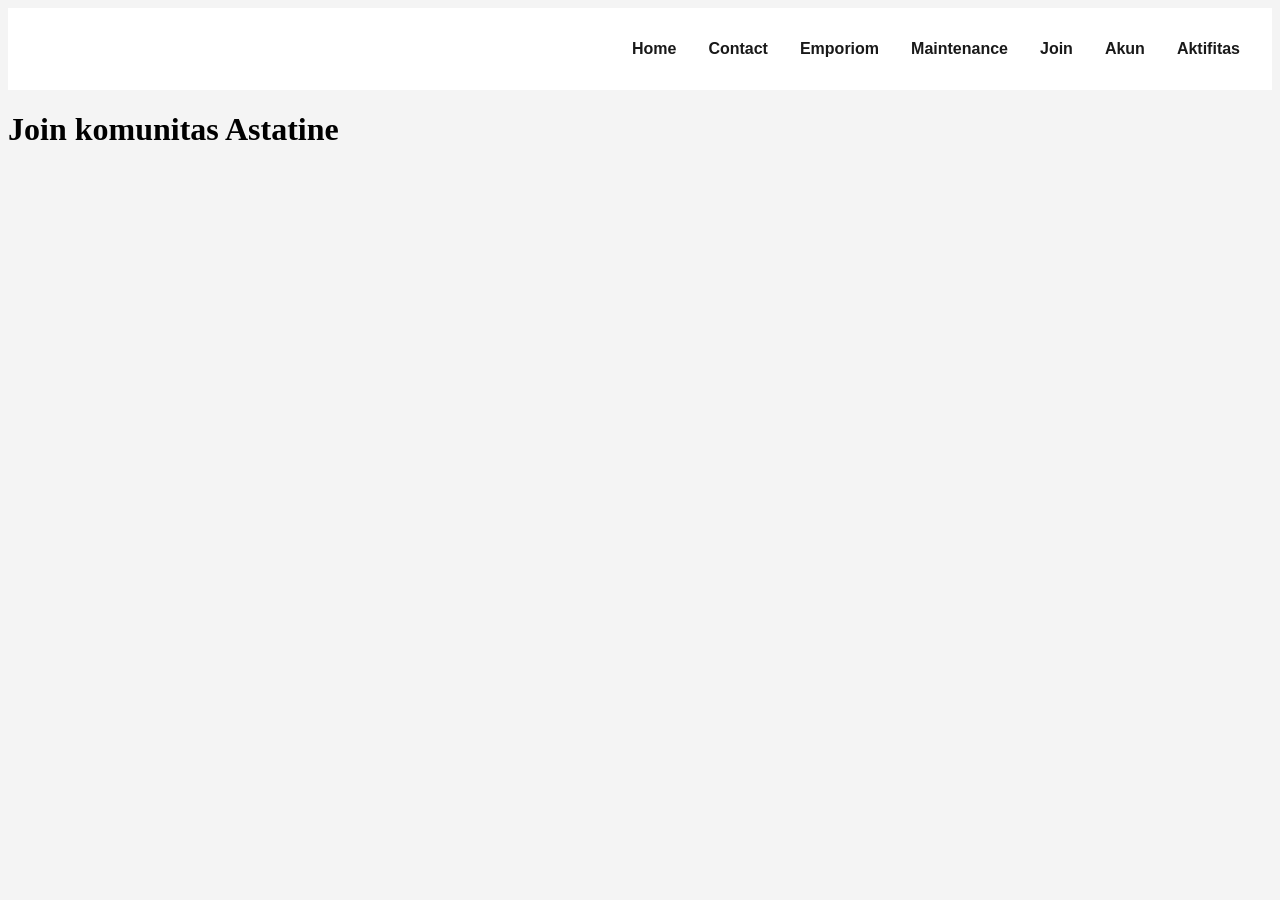
==== index.html @ 649191dd "Add files via upload" ====
<!DOCTYPE html>
<html lang="en">
<head>
    <meta charset="UTF-8">
    <meta http-equiv="X-UA-Compatible" content="IE=edge">
    <meta name="viewport" content="width=device-width, initial-scale=1.0">
    <link rel="stylesheet" href="style.css">
    <title>Astatine</title>
    <link
    rel="stylesheet"
    type="text/css"
    href="https://cdn.jsdelivr.net/npm/@phosphor-icons/web@2.1.1/src/regular/style.css"
  />
  <link
    rel="stylesheet"
    type="text/css"
    href="https://cdn.jsdelivr.net/npm/@phosphor-icons/web@2.1.1/src/fill/style.css"
  />
</head>
</body>
</head>
<body>
    <nav>
        <div class="">
         <img src="c.jpg" alt="">
        </div>
        <div id="menu-icon" class="menu-icon">
            <i class="ph ph-list"></i>
        </div>
        <ul id="menu-list" class="hidden">
            <li>
                    <a href="#">Home</a>
                </li>
           <li>
                    <a href="#">Contact</a>
                </li>
            <li>
                    <a href="#">Emporiom</a>
                </li>
            <li>
                    <a href="#">Maintenance</a>
                </li>
                <li>
                    <a href="#">Join</a>
                </li>
                <li>
                    <a href="#">Akun</a>
                </li>
                <li>
                    <a href="#">Aktifitas</a>
                </li>



        









        </ul>
        
    </nav>
    <script src="/script.js"></script>



    <h1>Join komunitas Astatine</h1>
    <img width="350px" src="IMG_20260217_165050.jpg" alt="">





</body>
</html>
---- style.css ----
*, html, {
   padding: 0;
   margin: 0;
   box-sizing: border-box;
}


body {

    background-color: #f4f4f4;
}

nav {
    background-color: white;
   display: flex;
  justify-content: space-between;
  padding: 1rem 2rem;
}

nav ul {
    display: flex;
    align-items: center;
    gap: 2rem;
    list-style: none;
    
    
}


nav div img {
    width: 50px;
}




nav ul li a {
    text-decoration: none;
    font-family: "Segoe UI",  sans-serif;
    color: #191919;
    font-weight: 600;
    padding: 8px 0;
    transition-duration: 300ms;
    border-bottom: 1px solid rgba(255, 68, 0, 0);
}

nav ul li a:hover {
    color: orangered;
    border-bottom: 1px solid orangered;
}

.menu-icon {
  /* background-color: tomato; */
    font-size: 28px;
    display: none;


}

@media only screen and (max-width: 768px) {

       nav {
        flex-wrap: wrap;
        position: f
       }

       
     nav ul.hidden {
        display: none;
     }



    nav ul {
        flex-direction: column;
        width: 100%;
    }

    .menu-icon {

        display: flex;
    align-items: center;

    }


}
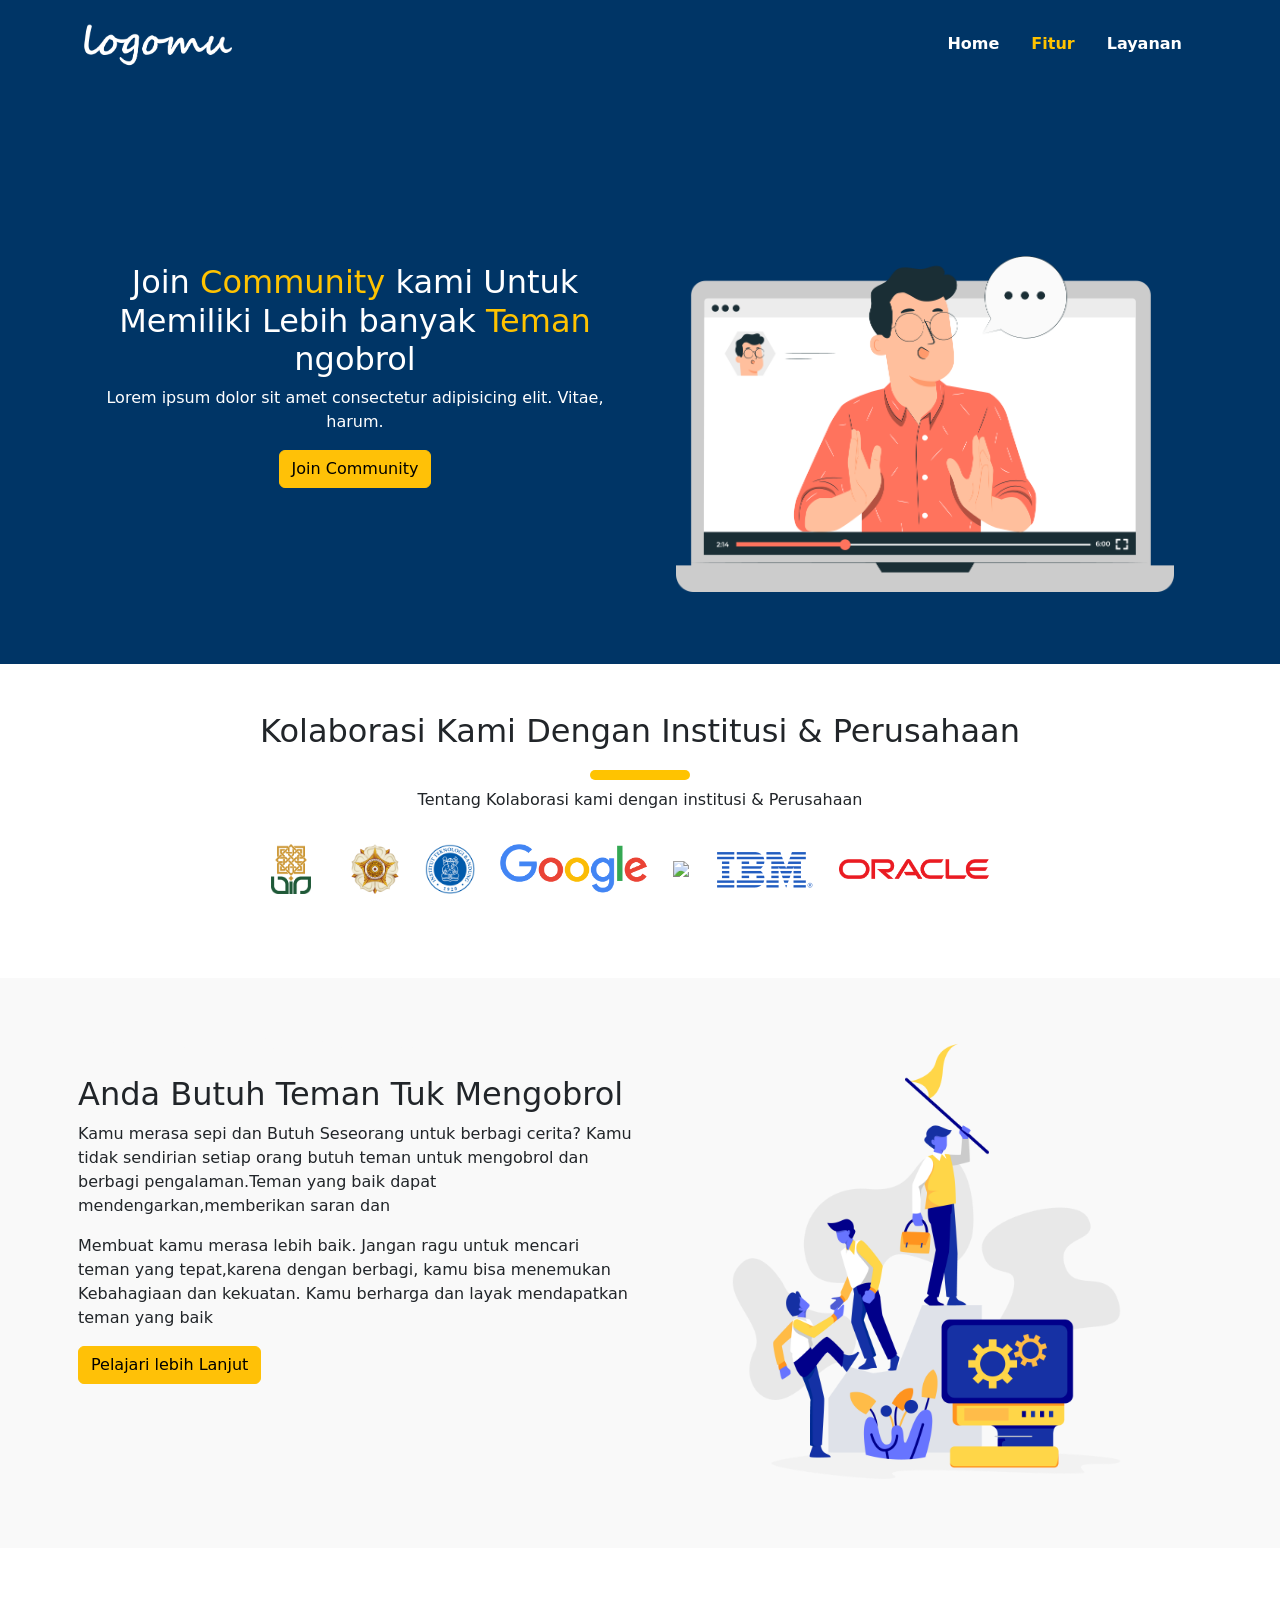
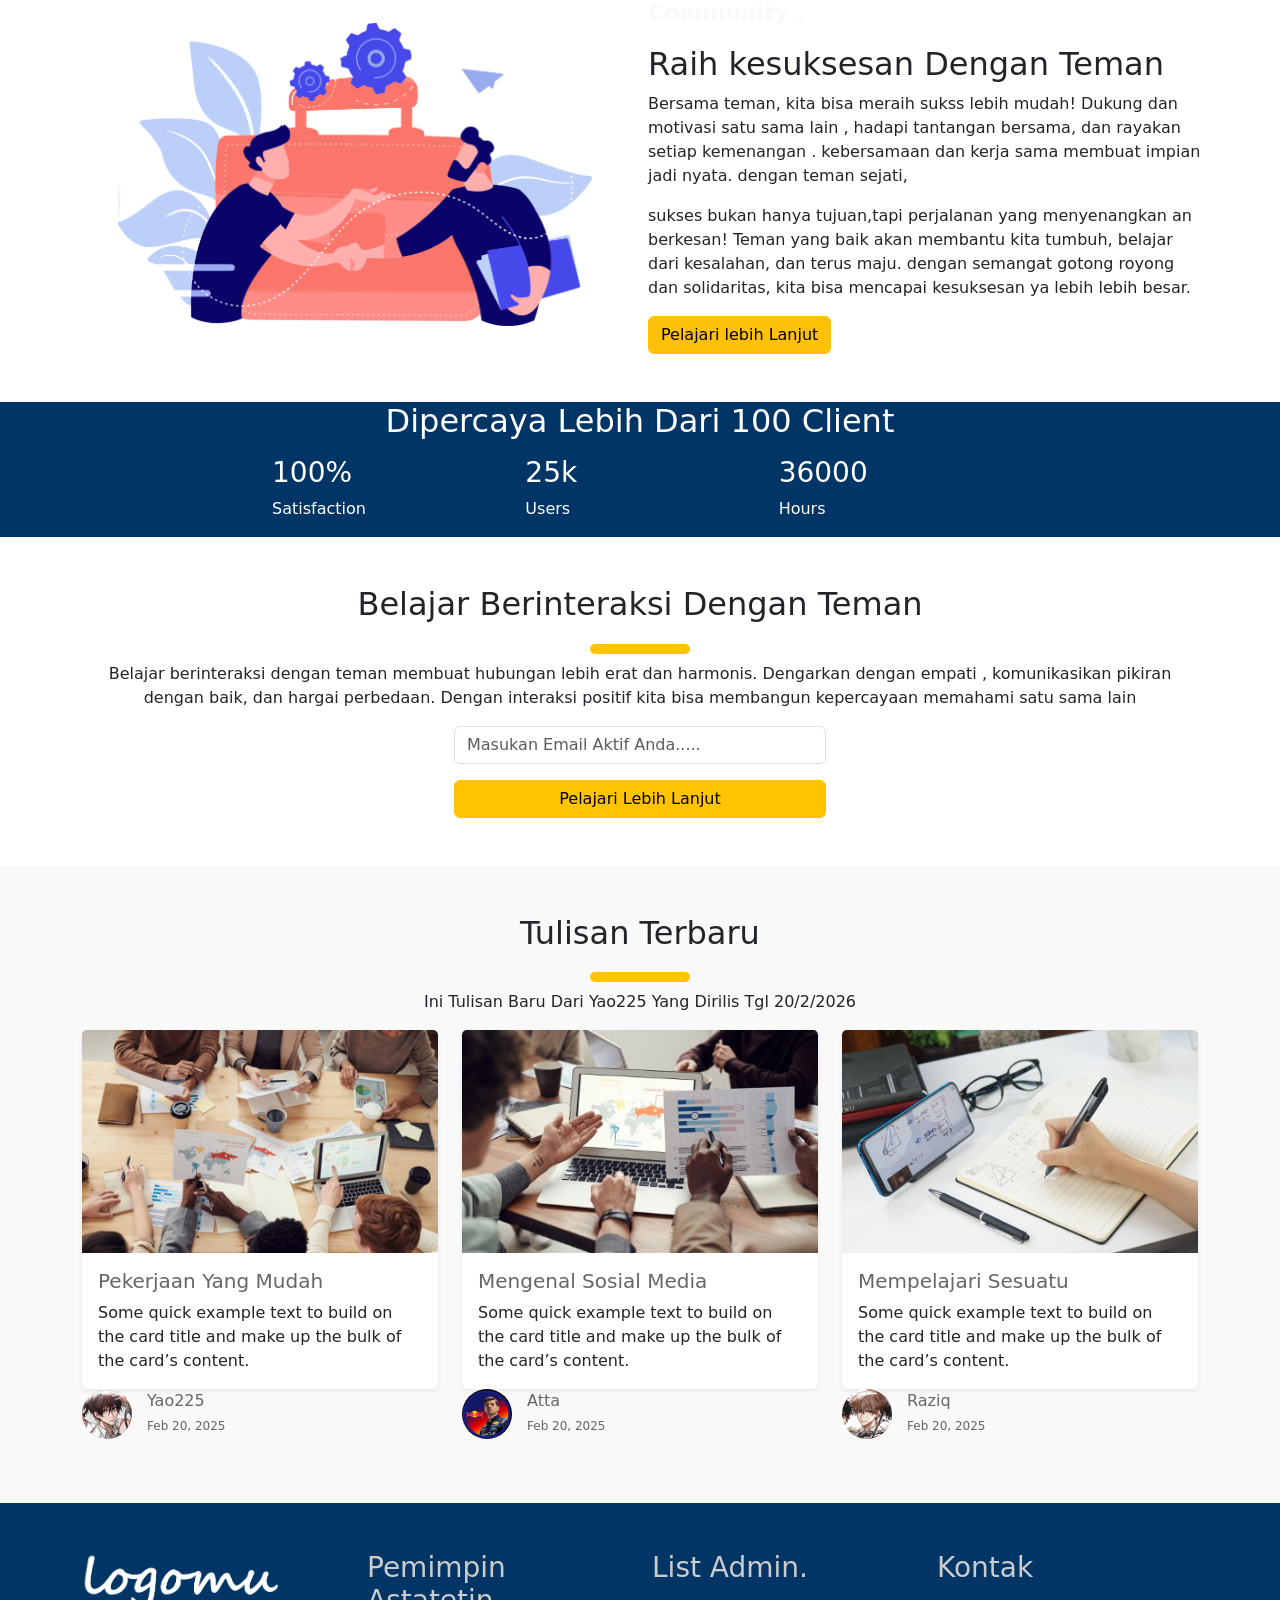
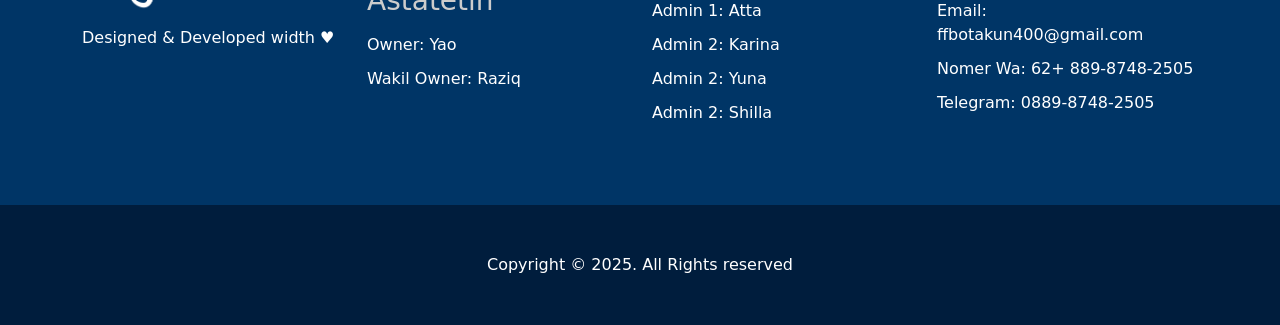
==== commit 0103cbc4: "Add files via upload" ====
--- a/index.html
+++ b/index.html
@@ -2,79 +2,234 @@
 <html lang="en">
 <head>
     <meta charset="UTF-8">
-    <meta http-equiv="X-UA-Compatible" content="IE=edge">
     <meta name="viewport" content="width=device-width, initial-scale=1.0">
-    <link rel="stylesheet" href="style.css">
-    <title>Astatine</title>
-    <link
-    rel="stylesheet"
-    type="text/css"
-    href="https://cdn.jsdelivr.net/npm/@phosphor-icons/web@2.1.1/src/regular/style.css"
-  />
-  <link
-    rel="stylesheet"
-    type="text/css"
-    href="https://cdn.jsdelivr.net/npm/@phosphor-icons/web@2.1.1/src/fill/style.css"
-  />
-</head>
-</body>
+    <title>Web Resmi Astatetin</title>
+    <link rel="stylesheet" href="/assets/css/bootstrap.min.css">
+    <link rel="stylesheet" href="/assets/css/main.css">
+    <link rel="stylesheet" href="/assets/page.html">
 </head>
 <body>
-    <nav>
-        <div class="">
-         <img src="c.jpg" alt="">
-        </div>
-        <div id="menu-icon" class="menu-icon">
-            <i class="ph ph-list"></i>
-        </div>
-        <ul id="menu-list" class="hidden">
-            <li>
-                    <a href="#">Home</a>
-                </li>
-           <li>
-                    <a href="#">Contact</a>
-                </li>
-            <li>
-                    <a href="#">Emporiom</a>
-                </li>
-            <li>
-                    <a href="#">Maintenance</a>
-                </li>
-                <li>
-                    <a href="#">Join</a>
-                </li>
-                <li>
-                    <a href="#">Akun</a>
-                </li>
-                <li>
-                    <a href="#">Aktifitas</a>
-                </li>
-
-
-
-        
-
-
-
-
-
-
-
-
-
-        </ul>
-        
-    </nav>
-    <script src="/script.js"></script>
-
-
-
-    <h1>Join komunitas Astatine</h1>
-    <img width="350px" src="IMG_20260217_165050.jpg" alt="">
-
-
-
-
-
+    <header class="navbar sticky-top navbar-expand-lg navbar-dark  main-nav">
+        <div class="container">
+          <a class="navbar-brand" href="index.html"><img src="/assets/img/logo.png" class="main-logo" /> </a>
+          <button class="navbar-toggler" type="button" data-bs-toggle="collapse" data-bs-target="#navbarNavAltMarkup" aria-controls="navbarNavAltMarkup" aria-expanded="false" aria-label="Toggle navigation">
+            <span class="navbar-toggler-icon"></span>
+          </button>
+          <div class="collapse navbar-collapse" id="navbarNavAltMarkup">
+            <div class="navbar-nav ms-auto py-3">
+              <a class="nav-link px-3" aria-current="page" href="#">Home</a>
+              <a class="nav-link  active px-3" href="page.html">Fitur</a>
+              <a class="nav-link px-3" href="page.html">Layanan</a>
+            </div>
+          </div>
+        </div>
+      </header>
+      <section class="main-biru">
+        <div class="container py-5">
+        <div class="row">
+            <div class="col-lg-6 text-center align-self-center">
+                <div class="">
+                    <h2>Join <span>Community</span> kami Untuk Memiliki Lebih banyak <span>Teman</span> ngobrol </h2>
+                    <p>Lorem ipsum dolor sit amet consectetur adipisicing elit. Vitae, harum.</p>
+                    <a href="page.html" class="btn btn-warning">Join Community</a>
+                </div>
+            </div>
+            <div class="col-lg-6">
+                <div class="px-4 py-5"></div>
+                <img src="/assets/img/header.png" class="px-4 py-4 w-100" />
+            </div>
+        </div>
+        </div>
+      </section>
+      <section id="main-kolaborasi">
+        <div class="container py-5">
+            <h2 class="text-center main-judul">Kolaborasi Kami Dengan Institusi & Perusahaan</h2>
+            <p class="text-center">Tentang Kolaborasi kami dengan institusi & Perusahaan </p>
+            <div class="text-center py-3">
+                <a href=""><img src="assets/img/uinsuka.png"  /><a>
+                <a href=""><img src="assets/img/ugm.png"  /></a>
+                <a href=""><img src="assets/img/itb.png"  /></a>
+                <a href=""><img src="assets/img/google.png"  /></a>
+                <a href=""><img src="assets/img/.png"  /></a>
+                <a href=""><img src="assets/img/ibm.png"  /></a>
+                <a href=""><img src="assets/img/oracle.png"  /></a>
+
+
+
+            </div>
+        </div>
+      </section>
+       <section id="upgrade" class="main-grey">
+        <div class="container py-5">
+            <div class="row">
+                <div class="col-lg-6 px-2">
+                    <p class="main-atas-judul">Lorem ipsum dolor sit amet.</p>
+                    <h2>Anda Butuh Teman Tuk Mengobrol</h2>
+                    <p>Kamu merasa sepi dan Butuh Seseorang  untuk berbagi cerita? Kamu tidak sendirian setiap orang butuh teman untuk mengobrol dan berbagi pengalaman.Teman yang baik dapat mendengarkan,memberikan saran dan</p>
+                    <p>Membuat kamu merasa lebih baik. Jangan ragu untuk mencari teman yang tepat,karena dengan berbagi, kamu bisa menemukan Kebahagiaan dan kekuatan. Kamu berharga dan layak mendapatkan teman yang baik
+                    </p>
+                    <a href="page.html." class="btn btn-warning">Pelajari lebih Lanjut</a>
+                </div>
+                <div class="col-lg-6 px-5 align-self-center">
+                  <img src="/assets/img/upgrade.png" class="w-100" >
+                </div>
+            </div>
+        </div>
+       </section>
+       <section id="sertifikasi" >
+        <div class="container py-5">
+            <div class="row">
+                <div class="col-lg-6 px-5 align-self-center">
+                  <img src="/assets/img/handshake.png" class="w-100" >
+                </div>
+                <div class="col-lg-6 px-2">
+                    <p class="main-atas-judul">Community .</p>
+                    <h2>Raih kesuksesan Dengan Teman </h2>
+                    <p>Bersama teman, kita bisa meraih sukss lebih mudah! Dukung dan motivasi satu sama lain , hadapi tantangan bersama, dan rayakan setiap kemenangan . kebersamaan dan kerja sama membuat impian jadi nyata. dengan teman sejati, </p>
+                    <p>sukses bukan hanya tujuan,tapi perjalanan yang menyenangkan an berkesan! Teman yang baik akan membantu kita tumbuh, belajar dari kesalahan, dan terus maju. dengan semangat gotong royong dan solidaritas, kita bisa mencapai kesuksesan ya lebih lebih besar.   
+                    </p>
+                    <a href="page.html" class="btn btn-warning">Pelajari lebih Lanjut</a>
+                </div>
+            </div>
+        </div>
+    </section>
+    <section id="kepercayaan" class="main-biru">
+        <div class="container"py-5 text center>
+            <h2 class="text-center">Dipercaya Lebih Dari 100 Client</h2>
+            <p></p>
+            <div class="row">
+                <div class="col-lg-8 mx-auto">
+                    <div class="row">
+                        <div class="col-md-4">
+                            <h3>100%</h3>
+                             <p>Satisfaction</p>   
+                        </div>
+                        <div class="col-md-4">
+                            <h3>25k</h3>
+                            <p>Users</p>
+                        </div>
+                        <div class="col-md-4">
+                           <h3>36000</h3>
+                           <p>Hours</p>        
+                        </div>
+                    </div>
+                </div>
+            </div>
+        </div>
+    </section>
+    <section id="subscribe">
+        <div class="container py-5 text-center">
+            <h2 class="main-judul">Belajar Berinteraksi Dengan Teman</h2>
+            <p>Belajar berinteraksi dengan teman membuat hubungan lebih erat dan harmonis. Dengarkan dengan empati , komunikasikan pikiran dengan baik, dan hargai perbedaan. Dengan interaksi positif kita bisa membangun kepercayaan memahami satu sama lain</p>
+            <div class="col-md-4 mx-auto">
+                <div class="mb-3">
+                    <input type="" class="form-control" placeholder="Masukan Email Aktif Anda....."  /> 
+                </div>
+                <div class="d-block">
+                    <button class="btn btn-warning w-100" type="button">Pelajari Lebih Lanjut</button>
+                </div> 
+            </div>
+        </div>
+    </section>
+    <section id="blog" class="main-grey">
+        <div class="container text-center py-5" >
+          <h2 class="main-judul">Tulisan Terbaru</h2>
+          <p>Ini Tulisan Baru Dari Yao225 Yang Dirilis Tgl 20/2/2026 </p>
+          <div class="row text-start">
+            <div class="col-md-4 mb-3">
+                <div class="card border-0 shadow-sm w-100">
+  <img src="/assets/img/blog1.jpg" class="card-img-top" alt="Penjelasan Dari thumbnail">
+  <div class="card-body">
+    <h5 class="card-title"><a href="blog-detail.html">Pekerjaan Yang Mudah</a> </h5>
+    <p class="card-text">Some quick example text to build on the card title and make up the bulk of the card’s content.</p>
+   
+  </div>
+</div>
+<div class="card-body main-blog-info">
+    <a href=""><img src="/assets/img/Yao.jpg" /></a>
+    <a href="" class="main-blog-author">Yao225</a> <br  />
+        <span>Feb 20, 2025</span>
+</div>
+            </div>
+            <div class="col-md-4 mb-3">
+                <div class="card border-0 shadow-sm w-100">
+  <img src="/assets/img/blog2.jpg" class="card-img-top" alt="Penjelasan Dari thumbnail">
+  <div class="card-body">
+    <h5 class="card-title"><a href="blog-detail.html">Mengenal Sosial Media</a> </h5>
+    <p class="card-text">Some quick example text to build on the card title and make up the bulk of the card’s content.</p>
+   
+  </div>
+</div>
+<div class="card-body main-blog-info">
+    <a href=""><img src="/Atta.jpg" /></a>
+    <a href="" class="main-blog-author">Atta</a> <br  />
+        <span>Feb 20, 2025</span>
+</div>
+            </div>
+            <div class="col-md-4 mb-3">
+                <div class="card border-0 shadow-sm w-100">
+  <img src="/assets/img/blog3.jpg" class="card-img-top" alt="Penjelasan Dari thumbnail">
+  <div class="card-body">
+    <h5 class="card-title"><a href="blog-detail.html">Mempelajari Sesuatu</a> </h5>
+    <p class="card-text">Some quick example text to build on the card title and make up the bulk of the card’s content.</p>
+   
+  </div>
+</div>
+<div class="card-body main-blog-info">
+    <a href=""><img src="/assets/img/Raziq.jpg" /></a>
+    <a href="" class="main-blog-author"> Raziq</a> <br  />
+        <span>Feb 20, 2025</span>
+</div>
+            </div>
+          </div>
+        </div>
+    </section>
+    <footer>
+        <div class="main-footer-menu main-biru py-5">
+
+            <div class="container">
+                <div class="row">
+                    <div class="col-lg-3 mb-3">
+                        <div class="mb-3">
+                            <a href="index.html"><img src="/assets/img/logo.png"class="w-75" /></a>
+                        </div>
+                        <p> </p>
+                        <p>Designed & Developed width &hearts;</p>
+                    </div>
+                    <div class="col-lg-3 mb-3">
+                          <h3>Pemimpin Astatetin</h3>
+                          <ul>
+                            <li><a href=""> Owner: Yao</a></li>
+                            <li><a href="">Wakil Owner: Raziq</a></li>
+                           
+                          </ul>
+                    </div>
+                    <div class="col-lg-3 mb-3">
+                        <h3>List Admin.</h3>
+                        <ul>
+                          <li><a href="">Admin 1: Atta</a></li>
+                          <li><a href="">Admin 2: Karina</a></li>
+                          <li><a href="">Admin 2: Yuna</a></li>
+                          <li><a href="">Admin 2: Shilla</a></li>
+                        </ul>
+                  </div>
+                  <div class="col-lg-3 mb-3">
+                    <h3>Kontak</h3>
+                    <ul>
+                      <li>Email: ffbotakun400@gmail.com</li>
+                      <li> Nomer Wa: 62+ 889-8748-2505</li>
+                      <li> Telegram: 0889-8748-2505 </li>
+                    </ul>
+                 </div>
+                          </ul>
+                    </div>
+                </div>
+            
+        </div>
+        <div class="text-center py-5 main-footer-copyright">Copyright &copy; 2025. All Rights reserved</div>
+    </footer>
+     <script src="/assets/js/bootstrap.bundle.min.js"></script>
+     <script src="/assets/js/jquery-4.0.0.min.js"></script>
+     <script src="/assets/js/main.js"></script>
 </body>
 </html>
--- a/assets/css/main.css
+++ b/assets/css/main.css
@@ -0,0 +1,140 @@
+/* untuk header */
+.main-nav {
+    background-color: #003566;
+
+}
+.main-nav .navbar-nav a.nav-link {
+    color: #FFF;
+    font-weight: 600;
+}
+.main-nav .navbar-nav .nav-link.active,.main-nav .navbar-nav .nav-link:hover {
+    color: #FFC300;
+}
+.navbar.scrolled {
+    background-color: #FFF;
+    transition: background-color 0.5s ease;
+}
+.navbar img,main-logo {
+    max-width: 150px;
+
+}
+
+/* untuk global */
+.main-biru {
+    background-color: #003566;
+    color: #FFF;
+}
+.main-biru h2 span {
+    color: #FFC300;
+}
+button.btn-warning {
+    background-color: #FFC300;
+}
+h2.main-judul::after {
+    margin: auto;
+    margin-top:20px;
+    display:block;
+    border-bottom: 10px solid #FFC300;
+    width: 100px;
+    border-radius: 25px;
+    content: "";
+}
+.main-grey {
+    background-color: #f9f9f9;
+}
+.main-atas-judul {
+    color: #f9f9f9;
+    font-size: 22px;
+    font-weight: 600;
+}
+a:hover {
+    transition: color 0.5 ease;
+}
+ /* untuk bagian kolaborasi */
+ #main-kolaborasi img {
+    max-height: 50px;
+    max-width: 150px;
+ }
+#main-kolaborasi a {
+    display: inline-block;
+    word-spacing: 20px;
+    margin-right: 20px;
+    margin-bottom: 20px;
+
+}
+ 
+/* untuk blog*/
+.main-blog-info img {
+    width: 50px;
+    border-radius: 50%;
+    float: left;
+}
+.main-blog-info {
+    color: #666;
+    position: relative;
+}
+.main-blog-info a {
+    padding-right: 15px;
+    color: #666;
+    text-decoration: none;
+
+}
+.main-blog-info a:hover {
+    color: #FFC300;
+}
+#blog .main-blog-info span {
+   font-size: 12px;
+   padding-left: 15px;
+}
+#blog a {
+    text-decoration: none;
+    color: #666;
+}
+#blog a:hover {
+    color: #FFC300;
+}
+#blog-detaill .main-blog-info img {
+    float: none;
+}
+#blog-detail .main-blog-info span::before {
+    content: "";
+    top: 0px;
+    margin-bottom: 3px;
+    display: inline-block;
+    margin-right: 15px;
+    background-color: #CCC;
+    height: 5px;
+    width: 5px;
+    border-radius: 50%;
+}
+.main-tulisan-lain h4 a {
+    color: #666;
+    text-decoration: none;
+    font-size: 18px;
+    font-weight: 500;
+}
+/* FOOTER */
+.main-footer-menu h3 {
+    color: #CCC;
+    margin-bottom: 15px;
+}
+.main-footer-menu a {
+    color: #FFF;
+    text-decoration: none;
+}
+.main-footer-menu a:hover {
+    color: #FFC300;
+}
+.main-footer-menu ul {
+    list-style-type: none;
+    padding-left:0px;
+    margin-left: 0px;
+}
+.main-footer-menu ul li {
+    margin-bottom: 10px;
+
+}
+.main-footer-copyright {
+    background-color: #001D3D;
+    color: #FFF;
+}
